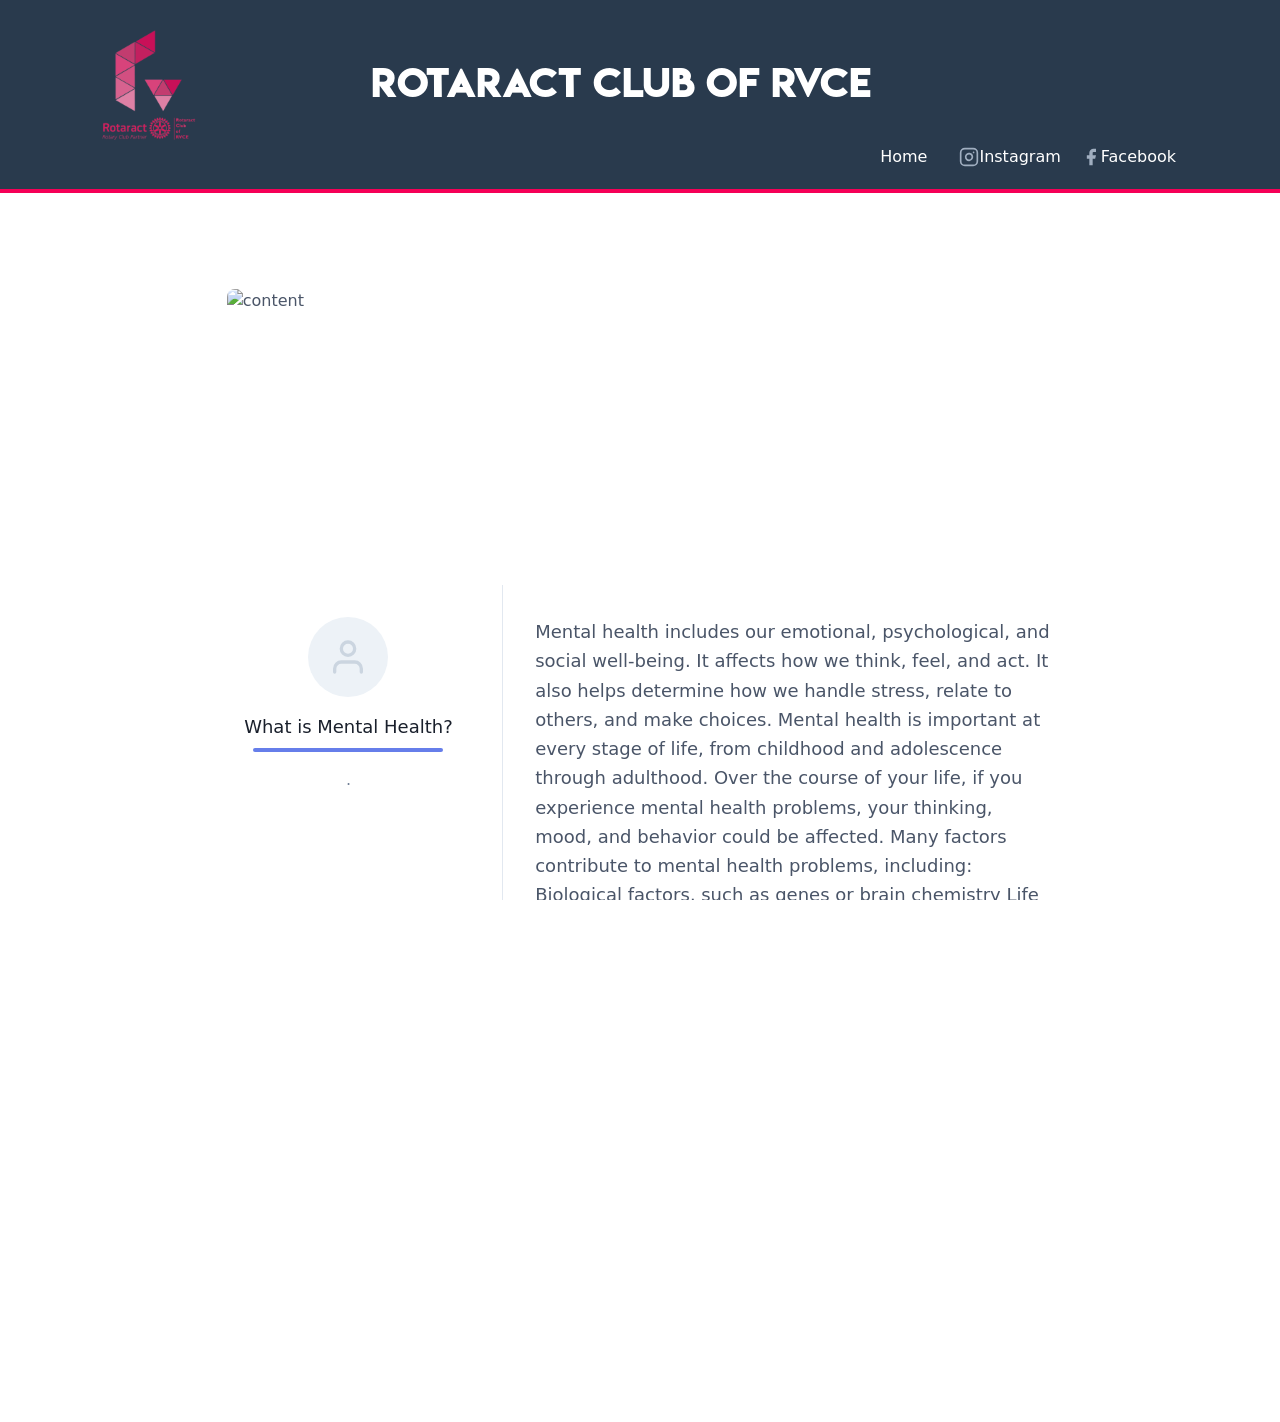
==== index.html @ 93d7a029 "Update index.html" ====
<!DOCTYPE html>
<html lang="en">
<head>
    <meta charset="UTF-8">
    <meta name="viewport" content="width=device-width,initial-scale=1.0">
    <link rel="stylesheet" href="full1.css">
    <link rel="stylesheet" type="text/css"
          href="style.css"/>
    <style>
      #hd{
        background-color:rgb(41, 58, 77);
      }
      
      html,body
{
    width: 100%;
    height: 100%;
    margin: 0px;
    padding: 0px;
    overflow-x: hidden; 
}

@font-face {
  font-family: Lemon;
  src: url(LemonMilkbold.woff);
}

      #hov{
        transition: transform .4s;
        
      }

      #hov:hover{
        transform: scale(1.07);
      }

      #hov1{
        transition: transform .4s;
        opacity: 1;
      }

      #hov1:hover{
        transform: scale(1.1);
      }

      #navhigh{
        transition: .4s;
      }
      
      #navhigh:hover{
        
        color:#4DD0E1;
        
      }

      #t{
     background-image: url("1.1.jpg");
     background-repeat: no-repeat;
     background-size: cover;
     transition: transform .4s;
        opacity: 1;
    
   }

   #t:hover{

    transform: scale(1.1);
   }

   *
   {
     margin:0;
     padding: 0;
     box-sizing:border-box;
     
   }
      
  ::-webkit-scrollbar
  { 
    background:grey;
    width:10px;
   
    filter:  opacity(0.0);
  }

  ::-webkit-scrollbar-thumb{
    background:#B0BEC5;
    border-radius: 6px;
  }

  ::-webkit-scrollbar-thumb:hover{
    background:rgba(26,32,44);
  }


  #but{
    transition: .4s;
  }

  #but:hover{
   background-color:#f50136 ;
   color: white;
  }
    </style>
    <title>Rotaract Club of RVCE</title>
    <link rel = "icon" href =  
"rlogosmall.png" 
        type = "image/x-icon"> 
</head>
<body>



<header class="text-gray-700 body-font" id="hd" style="align-content: center;">
    <div class="container mx-auto flex flex-wrap p-5 flex-col md:flex-row items-center" style="width:90%">
      <a class="flex title-font font-medium items-center text-gray-900 mb-4 md:mb-0">
        <img src="rlogo.png">
          <path d="M12 2L2 7l10 5 10-5-10-5zM2 17l10 5 10-5M2 12l10 5 10-5"></path>
        </svg>
        <span class="ml-3 text-xl"></span>
      </a>
      <div style="padding-left:150px; font-size: 40px; color:White">
          <h1 style="font-family:Lemon;font-size:36px">Rotaract CLub of RVCE</h1>
       </div>   
       <nav class="md:ml-auto flex flex-wrap items-center text-base justify-center" style="color:white;padding-left: 100px;" >
        <a href="/" class="mr-5 hover:text-gray-900" id="navhigh">Home</a>
        <a href="https://www.instagram.com/rotaractrvce/" class="ml-3 text-gray-500">
            <svg fill="none" stroke="currentColor" stroke-linecap="round" stroke-linejoin="round" stroke-width="2" class="w-5 h-5" viewBox="0 0 24 24">
              <rect width="20" height="20" x="2" y="2" rx="5" ry="5"></rect>
              <path d="M16 11.37A4 4 0 1112.63 8 4 4 0 0116 11.37zm1.5-4.87h.01"></path>
            </svg>
          </a>
        <a href="about.html" class="mr-5 hover:text-gray-900" id="navhigh"> Instagram</a>
        <a href="https://www.facebook.com/RotaractRVCE" class="text-gray-500">
            <svg fill="currentColor" stroke-linecap="round" stroke-linejoin="round" stroke-width="2" class="w-5 h-5" viewBox="0 0 24 24">
              <path d="M18 2h-3a5 5 0 00-5 5v3H7v4h3v8h4v-8h3l1-4h-4V7a1 1 0 011-1h3z"></path>
            </svg>
          
          </a>
        <a href="events.html" class="mr-5 hover:text-gray-900" id="navhigh">Facebook</a>
        
      </nav>
    </div> 
  </header>
 
  <hr style=" border-color: #F50057; border-width: 2px;">





  <section class="text-gray-700 body-font">
    <div class="container px-5 py-24 mx-auto flex flex-col">
      <div class="lg:w-4/6 mx-auto">
        <div class="rounded-lg h-64 overflow-hidden">
          <img alt="content" class="object-cover object-center h-full w-full" src="https://dummyimage.com/1200x500">
        </div>
        <div class="flex flex-col sm:flex-row mt-10">
          <div class="sm:w-1/3 text-center sm:pr-8 sm:py-8">
            <div class="w-20 h-20 rounded-full inline-flex items-center justify-center bg-gray-200 text-gray-400">
              <svg fill="none" stroke="currentColor" stroke-linecap="round" stroke-linejoin="round" stroke-width="2" class="w-10 h-10" viewBox="0 0 24 24">
                <path d="M20 21v-2a4 4 0 00-4-4H8a4 4 0 00-4 4v2"></path>
                <circle cx="12" cy="7" r="4"></circle>
              </svg>
            </div>
            <div class="flex flex-col items-center text-center justify-center" style="border-right: black;">
              <h2 class="font-medium title-font mt-4 text-gray-900 text-lg">What is Mental Health?</h2>
              <div class="w-12 h-1 bg-indigo-500 rounded mt-2 mb-4" style="width:190px"></div>
              <p class="text-base text-gray-600">.</p>
            </div>
          </div>
          <div class="sm:w-2/3 sm:pl-8 sm:py-8 sm:border-l border-gray-300 sm:border-t-0 border-t mt-4 pt-4 sm:mt-0 text-center sm:text-left" >
            <p class="leading-relaxed text-lg mb-4">Mental health includes our emotional, psychological, and social well-being. It affects how we think, feel, and act. It also helps determine how we handle stress, relate to others, and make choices. Mental health is important at every stage of life, from childhood and adolescence through adulthood.

                Over the course of your life, if you experience mental health problems, your thinking, mood, and behavior could be affected. Many factors contribute to mental health problems, including:
                
                Biological factors, such as genes or brain chemistry
                Life experiences, such as trauma or abuse
                Family history of mental health problems
                Mental health problems are common but help is available. People with mental health problems can get better and many recover completely.</p>
          
          </div>
        </div>
      </div>
    </div>
  </section>





  <hr style=" border-color: #F50057; border-width: 4px;">
  <footer class="text-gray-700 body-font" style="background-color: rgba(26,32,44); ">
    <div class="container px-5 py-24 mx-auto flex md:items-center lg:items-start md:flex-row md:flex-no-wrap flex-wrap flex-col" style="height:190px; padding-top: 20px;">
      <div class="w-64 flex-shrink-0 md:mx-0 mx-auto text-center md:text-left" >
        <a class="flex title-font font-medium items-center md:justify-start justify-center text-gray-900">
          <img src="rlogo.png">
          <span class="ml-3 text-xl"></span>
        </a>
        <p class="mt-2 text-sm text-gray-500" style="padding-left: 30px;"></p>
      </div>
      <div class="flex-grow flex flex-wrap md:pl-20 -mb-10 md:mt-0 mt-10 md:text-left text-center" style="padding-top: 40px;">
        <div class="lg:w-1/4 md:w-1/2 w-full px-4">
          <a href="index.html"><h2 class="title-font font-medium text-gray-900 tracking-widest text-sm mb-3" style="color:white;">Home</h2></a>
          
        </div>
        <div class="lg:w-1/4 md:w-1/2 w-full px-4">
            <a href="about.html"><h2 class="title-font font-medium text-gray-900 tracking-widest text-sm mb-3" style="color:white;">About</h2></a>
         
        </div>
        <div class="lg:w-1/4 md:w-1/2 w-full px-4">
            <a href="http://rotaractrvce3190.com/events.html"><h2 class="title-font font-medium text-gray-900 tracking-widest text-sm mb-3" style="color:white;">Events</h2></a>
         
        </div>
        <div class="lg:w-1/4 md:w-1/2 w-full px-4">
           <a href=""><h2 class="title-font font-medium text-gray-900 tracking-widest text-sm mb-3" style="color:white;">Board</h2></a>
         
        </div>
      </div>
    </div>

   
    </div>
    <div class="bg-gray-200" style="background-color:rgb(41, 58, 77); ">
        <div class="container mx-auto py-4 px-5 flex flex-wrap flex-col sm:flex-row">
          <p class="text-gray-500 text-sm text-center sm:text-left">Rotaract Club of RVCE
            <a href="http://rotaractrvce3190.com/news.html" rel="noopener noreferrer" class="text-gray-600 ml-1" target="_blank">District 3190</a>
          </p>
          <span class="inline-flex sm:ml-auto sm:mt-0 mt-2 justify-center sm:justify-start">
            <a href="https://www.facebook.com/RotaractRVCE" class="text-gray-500">
              <svg fill="currentColor" stroke-linecap="round" stroke-linejoin="round" stroke-width="2" class="w-5 h-5" viewBox="0 0 24 24">
                <path d="M18 2h-3a5 5 0 00-5 5v3H7v4h3v8h4v-8h3l1-4h-4V7a1 1 0 011-1h3z"></path>
              </svg>
            </a>
            <a class="ml-3 text-gray-500">
              <svg fill="currentColor" stroke-linecap="round" stroke-linejoin="round" stroke-width="2" class="w-5 h-5" viewBox="0 0 24 24">
                <path d="M23 3a10.9 10.9 0 01-3.14 1.53 4.48 4.48 0 00-7.86 3v1A10.66 10.66 0 013 4s-4 9 5 13a11.64 11.64 0 01-7 2c9 5 20 0 20-11.5a4.5 4.5 0 00-.08-.83A7.72 7.72 0 0023 3z"></path>
              </svg>
            </a>
            <a href="https://www.instagram.com/rotaractrvce/" class="ml-3 text-gray-500">
              <svg fill="none" stroke="currentColor" stroke-linecap="round" stroke-linejoin="round" stroke-width="2" class="w-5 h-5" viewBox="0 0 24 24">
                <rect width="20" height="20" x="2" y="2" rx="5" ry="5"></rect>
                <path d="M16 11.37A4 4 0 1112.63 8 4 4 0 0116 11.37zm1.5-4.87h.01"></path>
              </svg>
            </a>
            <a class="ml-3 text-gray-500">
              <svg fill="currentColor" stroke="currentColor" stroke-linecap="round" stroke-linejoin="round" stroke-width="0" class="w-5 h-5" viewBox="0 0 24 24">
                <path stroke="none" d="M16 8a6 6 0 016 6v7h-4v-7a2 2 0 00-2-2 2 2 0 00-2 2v7h-4v-7a6 6 0 016-6zM2 9h4v12H2z"></path>
                <circle cx="4" cy="4" r="2" stroke="none"></circle>
              </svg>
            </a>
          </span>
        </div>
  </footer>


<script>


</script>

</body>
</html>
---- style.css ----
/* #### Generated By: http://www.cufonfonts.com #### */

@font-face {
font-family: 'Lemon/Milk Regular';
font-style: normal;
font-weight: normal;
src: local('Lemon/Milk Regular'), url('LemonMilk.woff') format('woff');
}


@font-face {
font-family: 'Lemon/Milk Regular italic';
font-style: normal;
font-weight: normal;
src: local('Lemon/Milk Regular italic'), url('LemonMilkitalic.woff') format('woff');
}


@font-face {
font-family: 'Lemon/Milk light italic';
font-style: normal;
font-weight: normal;
src: local('Lemon/Milk light italic'), url('LemonMilklightitalic.woff') format('woff');
}


@font-face {
font-family: 'Lemon/Milk Bold';
font-style: normal;
font-weight: normal;
src: local('Lemon/Milk Bold'), url('LemonMilkbold.woff') format('woff');
}


@font-face {
font-family: 'Lemon/Milk Bold';
font-style: normal;
font-weight: normal;
src: local('Lemon/Milk Bold'), url('LemonMilkbolditalic.woff') format('woff');
}


@font-face {
font-family: 'Lemon/Milk light Regular';
font-style: normal;
font-weight: normal;
src: local('Lemon/Milk light Regular'), url('LemonMilklight.woff') format('woff');
}
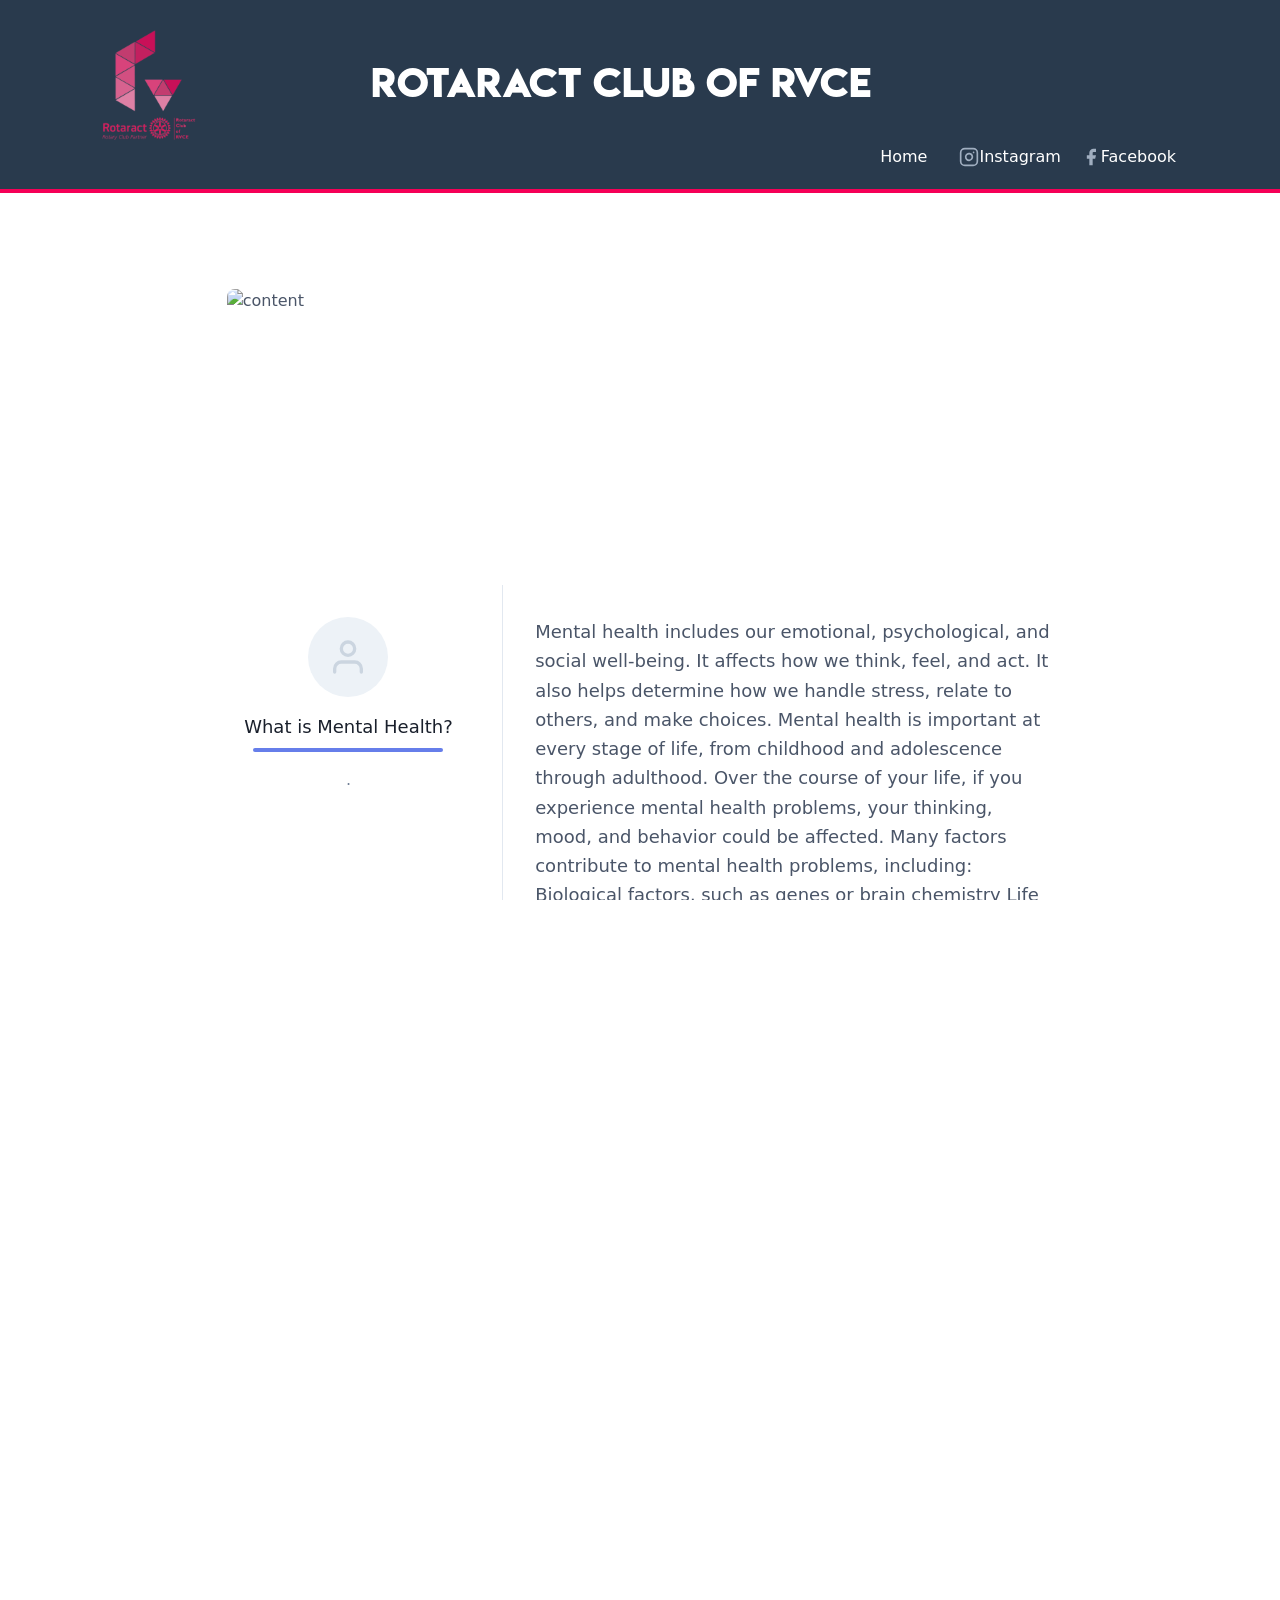
==== commit 98f8ccf3: "Rename Form.html to index.html" ====
--- a/index.html
+++ b/index.html
@@ -185,8 +185,97 @@
     </div>
   </section>
 
-
-
+  <section class="text-gray-700 body-font">
+    <div class="container px-5 py-24 mx-auto flex flex-wrap">
+      <div class="flex flex-wrap -m-4">
+        <div class="p-4 lg:w-1/2 md:w-full">
+          <div class="flex border-2 rounded-lg border-gray-200 p-8 sm:flex-row flex-col">
+            <div class="w-16 h-16 sm:mr-8 sm:mb-0 mb-4 inline-flex items-center justify-center rounded-full bg-indigo-100 text-indigo-500 flex-shrink-0">
+              <svg fill="none" stroke="currentColor" stroke-linecap="round" stroke-linejoin="round" stroke-width="2" class="w-8 h-8" viewBox="0 0 24 24">
+                <path d="M22 12h-4l-3 9L9 3l-3 9H2"></path>
+              </svg>
+            </div>
+            <div class="flex-grow">
+              <h2 class="text-gray-900 text-lg title-font font-medium mb-3">Stress</h2>
+              <p class="leading-relaxed text-base">Randome </p>
+              <a class="mt-3 text-indigo-500 inline-flex items-center">Learn More
+                <svg fill="none" stroke="currentColor" stroke-linecap="round" stroke-linejoin="round" stroke-width="2" class="w-4 h-4 ml-2" viewBox="0 0 24 24">
+                  <path d="M5 12h14M12 5l7 7-7 7"></path>
+                </svg>
+              </a>
+            </div>
+          </div>
+        </div>
+        <div class="p-4 lg:w-1/2 md:w-full">
+          <div class="flex border-2 rounded-lg border-gray-200 p-8 sm:flex-row flex-col">
+            <div class="w-16 h-16 sm:mr-8 sm:mb-0 mb-4 inline-flex items-center justify-center rounded-full bg-indigo-100 text-indigo-500 flex-shrink-0">
+              <svg fill="none" stroke="currentColor" stroke-linecap="round" stroke-linejoin="round" stroke-width="2" class="w-10 h-10" viewBox="0 0 24 24">
+                <path d="M20 21v-2a4 4 0 00-4-4H8a4 4 0 00-4 4v2"></path>
+                <circle cx="12" cy="7" r="4"></circle>
+              </svg>
+            </div>
+            <div class="flex-grow">
+              <h2 class="text-gray-900 text-lg title-font font-medium mb-3">The Catalyzer</h2>
+              <p class="leading-relaxed text-base">Blue bottle crucifix vinyl post-ironic four dollar toast vegan taxidermy. Gastropub indxgo juice poutine.</p>
+              <a class="mt-3 text-indigo-500 inline-flex items-center">Learn More
+                <svg fill="none" stroke="currentColor" stroke-linecap="round" stroke-linejoin="round" stroke-width="2" class="w-4 h-4 ml-2" viewBox="0 0 24 24">
+                  <path d="M5 12h14M12 5l7 7-7 7"></path>
+                </svg>
+              </a>
+            </div>
+          </div>
+        </div>
+      </div>
+    </div>
+  </section>
+
+  <section class="text-gray-700 body-font">
+    <div class="container px-5 py-24 mx-auto flex flex-wrap">
+      <div class="flex flex-wrap -m-4">
+        <div class="p-4 lg:w-1/2 md:w-full">
+          <div class="flex border-2 rounded-lg border-gray-200 p-8 sm:flex-row flex-col">
+            <div class="w-16 h-16 sm:mr-8 sm:mb-0 mb-4 inline-flex items-center justify-center rounded-full bg-indigo-100 text-indigo-500 flex-shrink-0">
+              <svg fill="none" stroke="currentColor" stroke-linecap="round" stroke-linejoin="round" stroke-width="2" class="w-8 h-8" viewBox="0 0 24 24">
+                <path d="M22 12h-4l-3 9L9 3l-3 9H2"></path>
+              </svg>
+            </div>
+            <div class="flex-grow">
+              <h2 class="text-gray-900 text-lg title-font font-medium mb-3">PTSD</h2>
+              <p class="leading-relaxed text-base">What is PTSD</p>
+              <a class="mt-3 text-indigo-500 inline-flex items-center">Learn More
+                <svg fill="none" stroke="currentColor" stroke-linecap="round" stroke-linejoin="round" stroke-width="2" class="w-4 h-4 ml-2" viewBox="0 0 24 24">
+                  <path d="M5 12h14M12 5l7 7-7 7"></path>
+                </svg>
+              </a>
+            </div>
+          </div>
+        </div>
+        <div class="p-4 lg:w-1/2 md:w-full">
+          <div class="flex border-2 rounded-lg border-gray-200 p-8 sm:flex-row flex-col">
+            <div class="w-16 h-16 sm:mr-8 sm:mb-0 mb-4 inline-flex items-center justify-center rounded-full bg-indigo-100 text-indigo-500 flex-shrink-0">
+              <svg fill="none" stroke="currentColor" stroke-linecap="round" stroke-linejoin="round" stroke-width="2" class="w-10 h-10" viewBox="0 0 24 24">
+                <path d="M20 21v-2a4 4 0 00-4-4H8a4 4 0 00-4 4v2"></path>
+                <circle cx="12" cy="7" r="4"></circle>
+              </svg>
+            </div>
+            <div class="flex-grow">
+              <h2 class="text-gray-900 text-lg title-font font-medium mb-3">The Catalyzer</h2>
+              <p class="leading-relaxed text-base">Blue bottle crucifix vinyl post-ironic four dollar toast vegan taxidermy. Gastropub indxgo juice poutine.</p>
+              <a class="mt-3 text-indigo-500 inline-flex items-center">Learn More
+                <svg fill="none" stroke="currentColor" stroke-linecap="round" stroke-linejoin="round" stroke-width="2" class="w-4 h-4 ml-2" viewBox="0 0 24 24">
+                  <path d="M5 12h14M12 5l7 7-7 7"></path>
+                </svg>
+              </a>
+            </div>
+          </div>
+        </div>
+      </div>
+    </div>
+  </section>
+
+<section style="height:1100px;background-color:rgba(203,213,224,var(--text-opacity));">
+  <iframe src="frm.html" style="width:100%" width="640" height="1100" frameborder="0" marginheight="0" marginwidth="0">Loading…</iframe>
+</section>
 
 
   <hr style=" border-color: #F50057; border-width: 4px;">
@@ -256,7 +345,11 @@
 
 <script>
 
-
+if (screen.width <= 800) {
+  document.body.blur();
+      window.alert("Redirecting to Mobile site");
+  window.location = "mobile.html";
+}
 </script>
 
 </body>
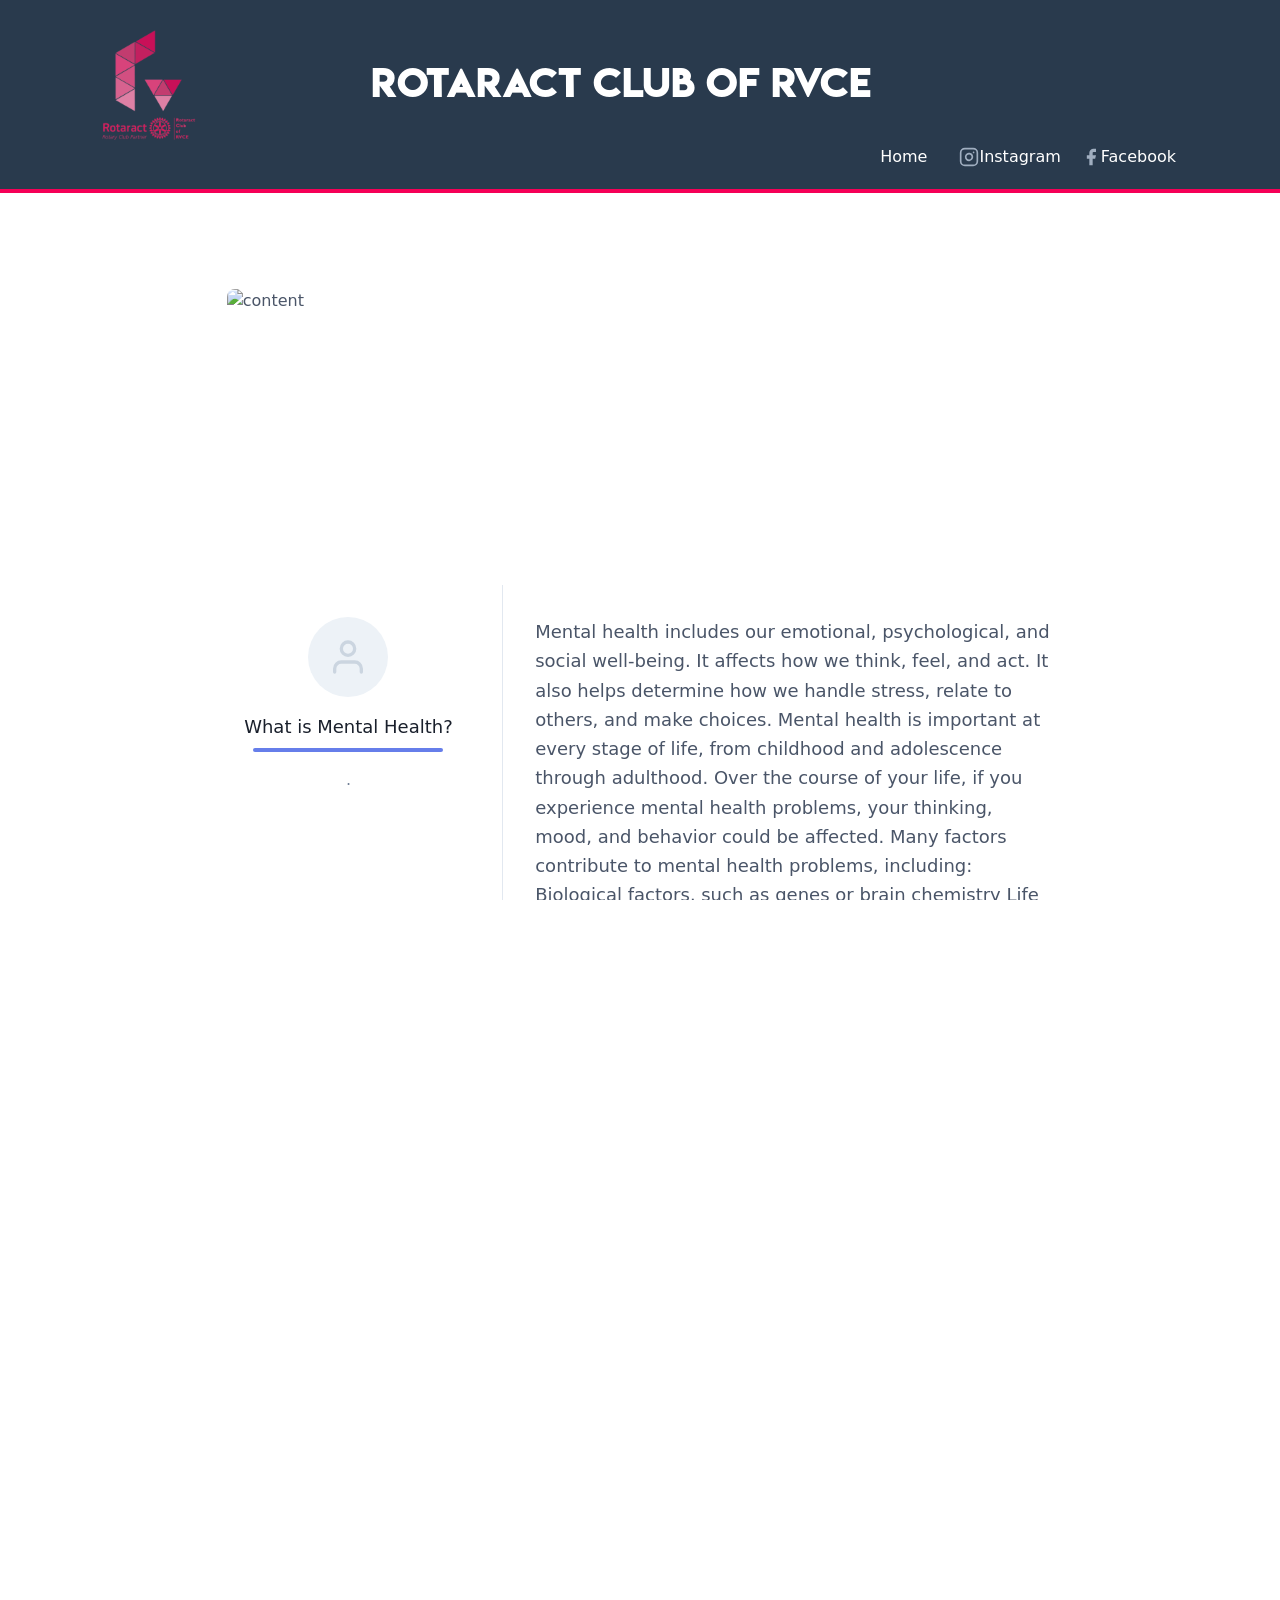
==== commit ef4d4d9f: "Add files via upload" ====
--- a/index.html
+++ b/index.html
@@ -130,14 +130,14 @@
               <path d="M16 11.37A4 4 0 1112.63 8 4 4 0 0116 11.37zm1.5-4.87h.01"></path>
             </svg>
           </a>
-        <a href="about.html" class="mr-5 hover:text-gray-900" id="navhigh"> Instagram</a>
+        <a href="https://www.instagram.com/rotaractrvce/?hl=en" class="mr-5 hover:text-gray-900" id="navhigh"> Instagram</a>
         <a href="https://www.facebook.com/RotaractRVCE" class="text-gray-500">
             <svg fill="currentColor" stroke-linecap="round" stroke-linejoin="round" stroke-width="2" class="w-5 h-5" viewBox="0 0 24 24">
               <path d="M18 2h-3a5 5 0 00-5 5v3H7v4h3v8h4v-8h3l1-4h-4V7a1 1 0 011-1h3z"></path>
             </svg>
           
           </a>
-        <a href="events.html" class="mr-5 hover:text-gray-900" id="navhigh">Facebook</a>
+        <a href="https://www.facebook.com/RotaractRVCE/" class="mr-5 hover:text-gray-900" id="navhigh">Facebook</a>
         
       </nav>
     </div> 
@@ -273,13 +273,14 @@
     </div>
   </section>
 
-<section style="height:1100px;background-color:rgba(203,213,224,var(--text-opacity));">
-  <iframe src="frm.html" style="width:100%" width="640" height="1100" frameborder="0" marginheight="0" marginwidth="0">Loading…</iframe>
+<section style="height:980px;background-color:rgba(203,213,224,var(--text-opacity));">
+  <iframe src="frm.html" style="width:100%" width="640" height="1000" frameborder="0" marginheight="0" marginwidth="0">Loading…</iframe>
 </section>
+<br>
 
 
   <hr style=" border-color: #F50057; border-width: 4px;">
-  <footer class="text-gray-700 body-font" style="background-color: rgba(26,32,44); ">
+    <footer class="text-gray-700 body-font" style="background-color: rgba(26,32,44); ">
     <div class="container px-5 py-24 mx-auto flex md:items-center lg:items-start md:flex-row md:flex-no-wrap flex-wrap flex-col" style="height:190px; padding-top: 20px;">
       <div class="w-64 flex-shrink-0 md:mx-0 mx-auto text-center md:text-left" >
         <a class="flex title-font font-medium items-center md:justify-start justify-center text-gray-900">
@@ -290,7 +291,7 @@
       </div>
       <div class="flex-grow flex flex-wrap md:pl-20 -mb-10 md:mt-0 mt-10 md:text-left text-center" style="padding-top: 40px;">
         <div class="lg:w-1/4 md:w-1/2 w-full px-4">
-          <a href="index.html"><h2 class="title-font font-medium text-gray-900 tracking-widest text-sm mb-3" style="color:white;">Home</h2></a>
+          <a href="http://rotaractrvce3190.com/"><h2 class="title-font font-medium text-gray-900 tracking-widest text-sm mb-3" style="color:white;">Home</h2></a>
           
         </div>
         <div class="lg:w-1/4 md:w-1/2 w-full px-4">
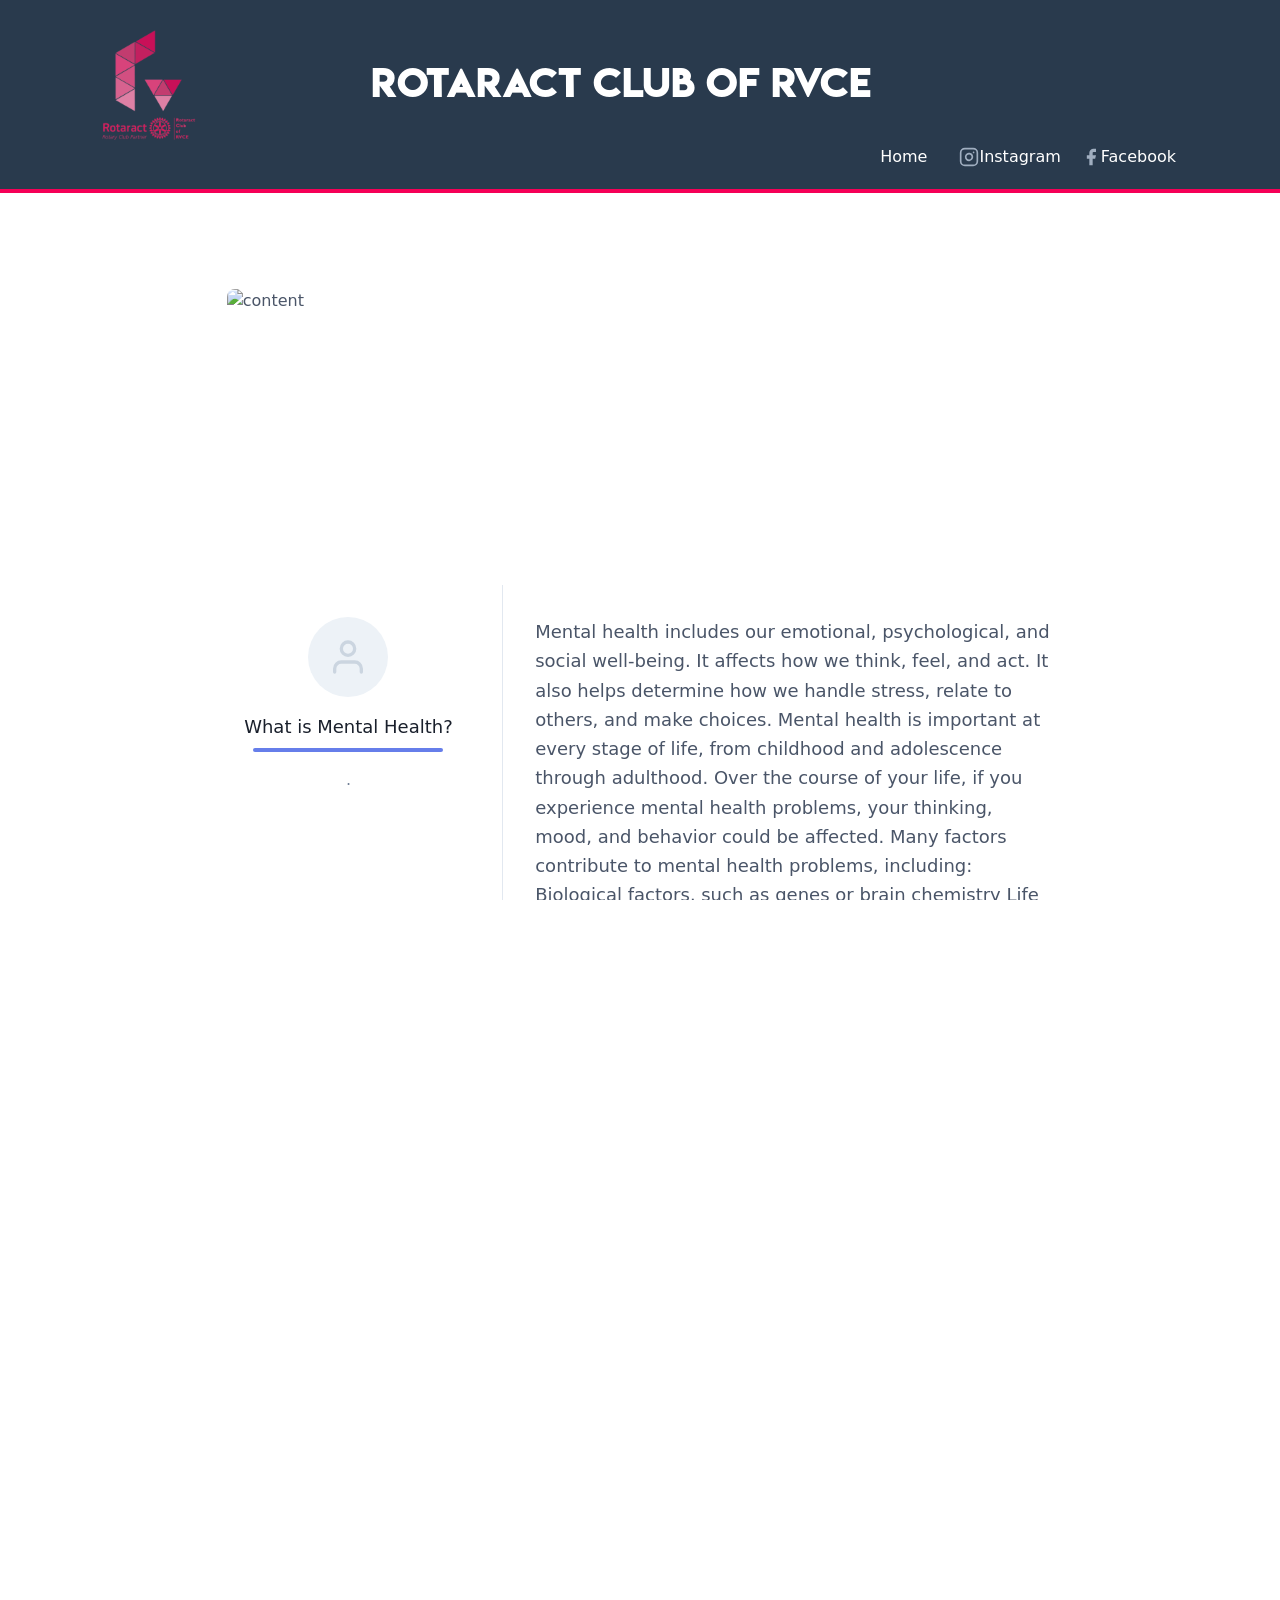
==== commit b5a9129e: "Add files via upload" ====
--- a/index.html
+++ b/index.html
@@ -229,6 +229,50 @@
     </div>
   </section>
 
+  
+  <section class="text-gray-700 body-font">
+    <div class="container px-5 py-24 mx-auto flex flex-wrap">
+      <div class="flex flex-wrap -m-4">
+        <div class="p-4 lg:w-1/2 md:w-full">
+          <div class="flex border-2 rounded-lg border-gray-200 p-8 sm:flex-row flex-col">
+            <div class="w-16 h-16 sm:mr-8 sm:mb-0 mb-4 inline-flex items-center justify-center rounded-full bg-indigo-100 text-indigo-500 flex-shrink-0">
+              <svg fill="none" stroke="currentColor" stroke-linecap="round" stroke-linejoin="round" stroke-width="2" class="w-8 h-8" viewBox="0 0 24 24">
+                <path d="M22 12h-4l-3 9L9 3l-3 9H2"></path>
+              </svg>
+            </div>
+            <div class="flex-grow">
+              <h2 class="text-gray-900 text-lg title-font font-medium mb-3">Stress</h2>
+              <p class="leading-relaxed text-base">Randome </p>
+              <a class="mt-3 text-indigo-500 inline-flex items-center">Learn More
+                <svg fill="none" stroke="currentColor" stroke-linecap="round" stroke-linejoin="round" stroke-width="2" class="w-4 h-4 ml-2" viewBox="0 0 24 24">
+                  <path d="M5 12h14M12 5l7 7-7 7"></path>
+                </svg>
+              </a>
+            </div>
+          </div>
+        </div>
+        <div class="p-4 lg:w-1/2 md:w-full">
+          <div class="flex border-2 rounded-lg border-gray-200 p-8 sm:flex-row flex-col">
+            <div class="w-16 h-16 sm:mr-8 sm:mb-0 mb-4 inline-flex items-center justify-center rounded-full bg-indigo-100 text-indigo-500 flex-shrink-0">
+              <svg fill="none" stroke="currentColor" stroke-linecap="round" stroke-linejoin="round" stroke-width="2" class="w-10 h-10" viewBox="0 0 24 24">
+                <path d="M20 21v-2a4 4 0 00-4-4H8a4 4 0 00-4 4v2"></path>
+                <circle cx="12" cy="7" r="4"></circle>
+              </svg>
+            </div>
+            <div class="flex-grow">
+              <h2 class="text-gray-900 text-lg title-font font-medium mb-3">The Catalyzer</h2>
+              <p class="leading-relaxed text-base">Blue bottle crucifix vinyl post-ironic four dollar toast vegan taxidermy. Gastropub indxgo juice poutine.</p>
+              <a class="mt-3 text-indigo-500 inline-flex items-center">Learn More
+                <svg fill="none" stroke="currentColor" stroke-linecap="round" stroke-linejoin="round" stroke-width="2" class="w-4 h-4 ml-2" viewBox="0 0 24 24">
+                  <path d="M5 12h14M12 5l7 7-7 7"></path>
+                </svg>
+              </a>
+            </div>
+          </div>
+        </div>
+      </div>
+    </div>
+  </section>
   <section class="text-gray-700 body-font">
     <div class="container px-5 py-24 mx-auto flex flex-wrap">
       <div class="flex flex-wrap -m-4">
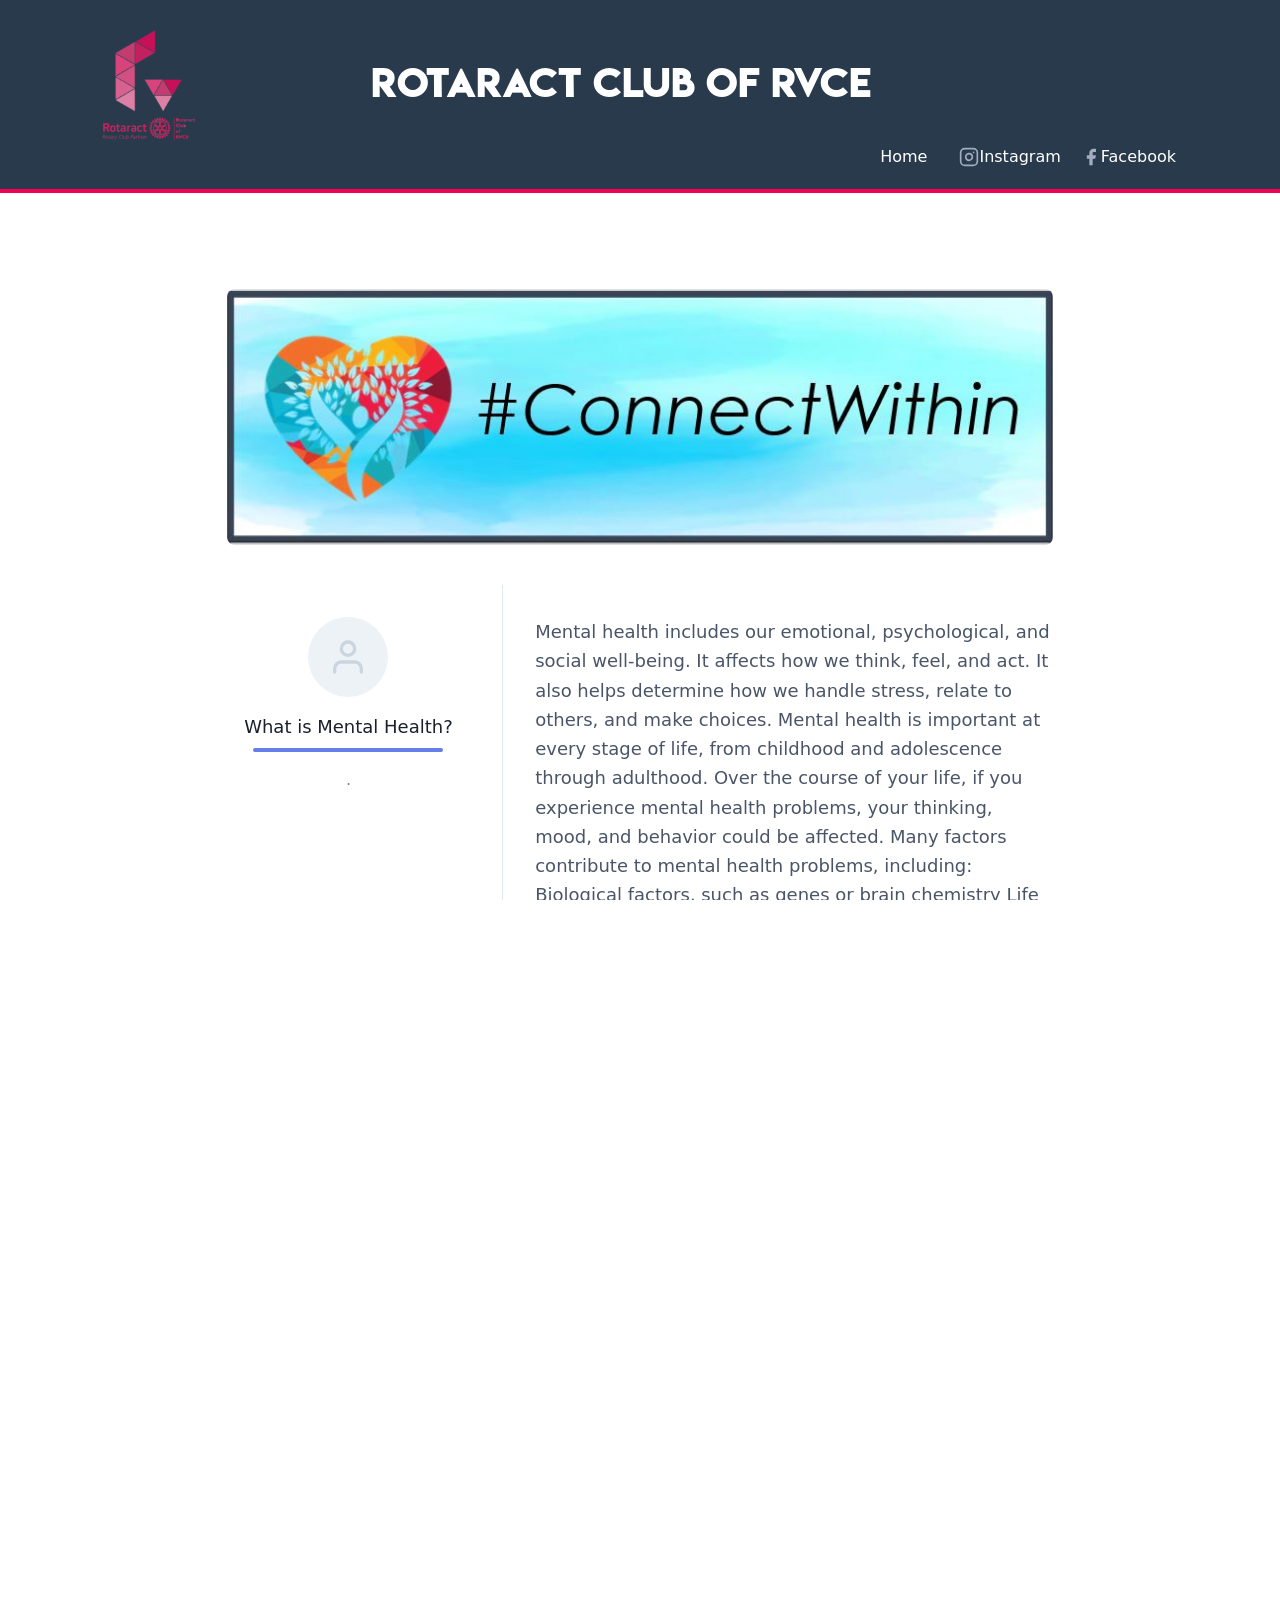
==== commit 489b0b42: "Add files via upload" ====
--- a/index.html
+++ b/index.html
@@ -152,8 +152,8 @@
   <section class="text-gray-700 body-font">
     <div class="container px-5 py-24 mx-auto flex flex-col">
       <div class="lg:w-4/6 mx-auto">
-        <div class="rounded-lg h-64 overflow-hidden">
-          <img alt="content" class="object-cover object-center h-full w-full" src="https://dummyimage.com/1200x500">
+        <div class="rounded-lg h-64 overflow-hidden" style="">
+          <img alt="content" class="object-cover object-center h-full w-full" src="formimg.JPG" style=""> 
         </div>
         <div class="flex flex-col sm:flex-row mt-10">
           <div class="sm:w-1/3 text-center sm:pr-8 sm:py-8">
@@ -317,8 +317,8 @@
     </div>
   </section>
 
-<section style="height:980px;background-color:rgba(203,213,224,var(--text-opacity));">
-  <iframe src="frm.html" style="width:100%" width="640" height="1000" frameborder="0" marginheight="0" marginwidth="0">Loading…</iframe>
+<section style="background-color:rgba(203,213,224,var(--text-opacity));display:flex;height:1477px">
+  <iframe allowtransparency="true" src="https://www.formpl.us/form/1357766008" frameborder="0" style="width:100%;max-height: 100%; border:none;" scrolling="yes"></iframe>
 </section>
 <br>
 
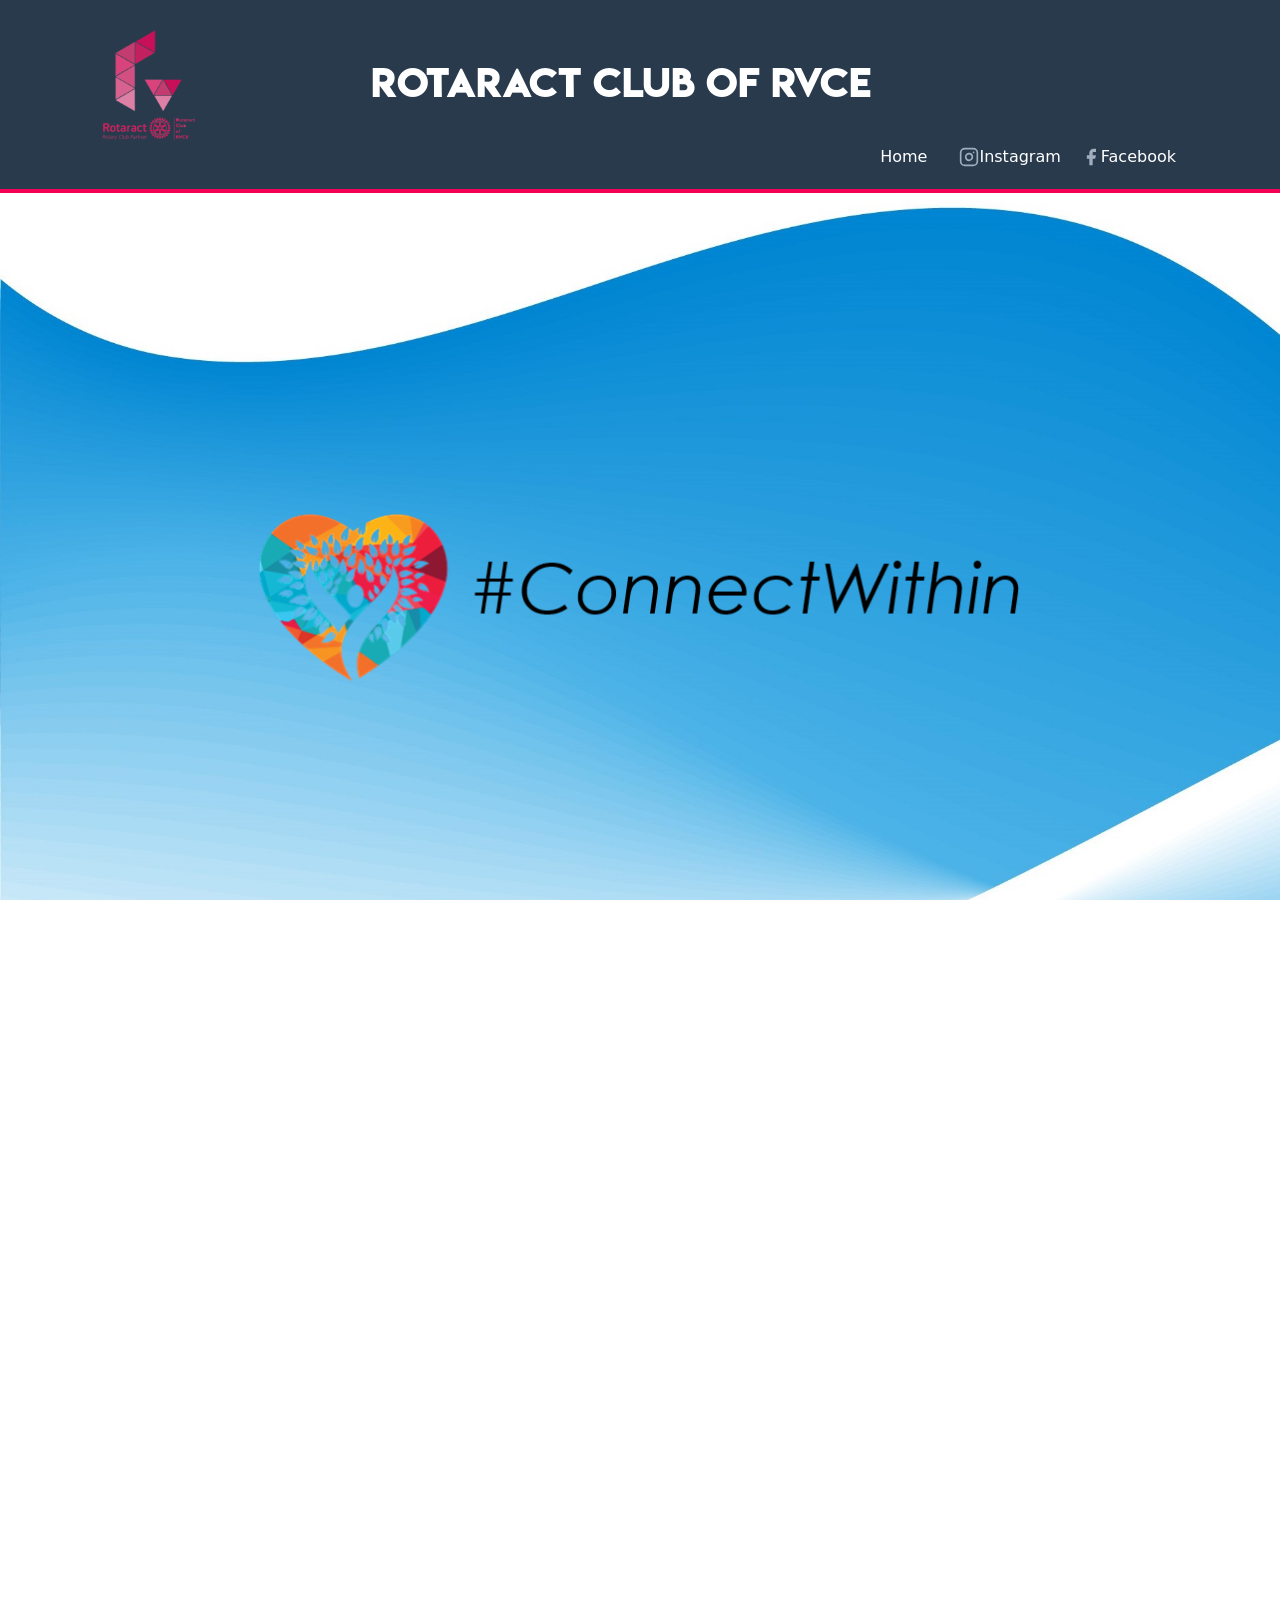
==== commit 0298a6fe: "Add files via upload" ====
--- a/index.html
+++ b/index.html
@@ -149,26 +149,22 @@
 
 
 
-  <section class="text-gray-700 body-font">
-    <div class="container px-5 py-24 mx-auto flex flex-col">
+  <section class="text-gray-700 body-font" style="background-image: url('25495.jpg');background-size:cover;background-repeat: no-repeat;">
+    <div class="container px-5 py-24 mx-auto flex flex-col" style="padding-top: 240px;">
       <div class="lg:w-4/6 mx-auto">
-        <div class="rounded-lg h-64 overflow-hidden" style="">
-          <img alt="content" class="object-cover object-center h-full w-full" src="formimg.JPG" style=""> 
-        </div>
-        <div class="flex flex-col sm:flex-row mt-10">
+        <div class="rounded-lg h-64 overflow-hidden" style="padding-top: 80px;">
+          <img alt="content" class="object-cover object-center h-full w-full" src="connect.png" style=""> 
+        </div>
+        <div class="flex flex-col sm:flex-row mt-10" style="padding-top:260px;color:black" >
           <div class="sm:w-1/3 text-center sm:pr-8 sm:py-8">
-            <div class="w-20 h-20 rounded-full inline-flex items-center justify-center bg-gray-200 text-gray-400">
-              <svg fill="none" stroke="currentColor" stroke-linecap="round" stroke-linejoin="round" stroke-width="2" class="w-10 h-10" viewBox="0 0 24 24">
-                <path d="M20 21v-2a4 4 0 00-4-4H8a4 4 0 00-4 4v2"></path>
-                <circle cx="12" cy="7" r="4"></circle>
-              </svg>
-            </div>
+            
             <div class="flex flex-col items-center text-center justify-center" style="border-right: black;">
               <h2 class="font-medium title-font mt-4 text-gray-900 text-lg">What is Mental Health?</h2>
               <div class="w-12 h-1 bg-indigo-500 rounded mt-2 mb-4" style="width:190px"></div>
               <p class="text-base text-gray-600">.</p>
             </div>
           </div>
+         
           <div class="sm:w-2/3 sm:pl-8 sm:py-8 sm:border-l border-gray-300 sm:border-t-0 border-t mt-4 pt-4 sm:mt-0 text-center sm:text-left" >
             <p class="leading-relaxed text-lg mb-4">Mental health includes our emotional, psychological, and social well-being. It affects how we think, feel, and act. It also helps determine how we handle stress, relate to others, and make choices. Mental health is important at every stage of life, from childhood and adolescence through adulthood.
 
@@ -185,137 +181,105 @@
     </div>
   </section>
 
-  <section class="text-gray-700 body-font">
-    <div class="container px-5 py-24 mx-auto flex flex-wrap">
+  <section class="text-gray-700 body-font" style="background-image: url('522.jpg');background-size:cover;background-repeat: no-repeat;background-attachment: fixed;" >
+    <div class="container px-5 py-24 mx-auto flex flex-wrap" >
       <div class="flex flex-wrap -m-4">
-        <div class="p-4 lg:w-1/2 md:w-full">
-          <div class="flex border-2 rounded-lg border-gray-200 p-8 sm:flex-row flex-col">
-            <div class="w-16 h-16 sm:mr-8 sm:mb-0 mb-4 inline-flex items-center justify-center rounded-full bg-indigo-100 text-indigo-500 flex-shrink-0">
-              <svg fill="none" stroke="currentColor" stroke-linecap="round" stroke-linejoin="round" stroke-width="2" class="w-8 h-8" viewBox="0 0 24 24">
-                <path d="M22 12h-4l-3 9L9 3l-3 9H2"></path>
-              </svg>
-            </div>
-            <div class="flex-grow">
-              <h2 class="text-gray-900 text-lg title-font font-medium mb-3">Stress</h2>
-              <p class="leading-relaxed text-base">Randome </p>
-              <a class="mt-3 text-indigo-500 inline-flex items-center">Learn More
-                <svg fill="none" stroke="currentColor" stroke-linecap="round" stroke-linejoin="round" stroke-width="2" class="w-4 h-4 ml-2" viewBox="0 0 24 24">
-                  <path d="M5 12h14M12 5l7 7-7 7"></path>
-                </svg>
-              </a>
-            </div>
-          </div>
-        </div>
-        <div class="p-4 lg:w-1/2 md:w-full">
-          <div class="flex border-2 rounded-lg border-gray-200 p-8 sm:flex-row flex-col">
-            <div class="w-16 h-16 sm:mr-8 sm:mb-0 mb-4 inline-flex items-center justify-center rounded-full bg-indigo-100 text-indigo-500 flex-shrink-0">
-              <svg fill="none" stroke="currentColor" stroke-linecap="round" stroke-linejoin="round" stroke-width="2" class="w-10 h-10" viewBox="0 0 24 24">
-                <path d="M20 21v-2a4 4 0 00-4-4H8a4 4 0 00-4 4v2"></path>
-                <circle cx="12" cy="7" r="4"></circle>
-              </svg>
-            </div>
-            <div class="flex-grow">
-              <h2 class="text-gray-900 text-lg title-font font-medium mb-3">The Catalyzer</h2>
-              <p class="leading-relaxed text-base">Blue bottle crucifix vinyl post-ironic four dollar toast vegan taxidermy. Gastropub indxgo juice poutine.</p>
-              <a class="mt-3 text-indigo-500 inline-flex items-center">Learn More
-                <svg fill="none" stroke="currentColor" stroke-linecap="round" stroke-linejoin="round" stroke-width="2" class="w-4 h-4 ml-2" viewBox="0 0 24 24">
-                  <path d="M5 12h14M12 5l7 7-7 7"></path>
-                </svg>
-              </a>
-            </div>
-          </div>
-        </div>
+
+        <div class="p-4 lg:w-1/2 md:w-full">
+          <div class="flex border-2 rounded-lg border-gray-200 p-8 sm:flex-row flex-col" style="background-color:rgba(26,32,44);border-color: rgba(26,32,44);color:white">
+            <div class="w-16 h-16 sm:mr-8 sm:mb-0 mb-4 inline-flex items-center justify-center rounded-full bg-indigo-100 text-indigo-500 flex-shrink-0">
+              <svg fill="none" stroke="currentColor" stroke-linecap="round" stroke-linejoin="round" stroke-width="2" class="w-8 h-8" viewBox="0 0 24 24">
+                <path d="M22 12h-4l-3 9L9 3l-3 9H2"></path>
+              </svg>
+            </div>
+            <div class="flex-grow">
+              <h2 class="text-gray-900 text-lg title-font font-medium mb-3" style="color:#F50057">Stress</h2>
+              <p class="leading-relaxed text-base">Randome </p>
+              
+            </div>
+          </div>
+        </div>
+
+        <div class="p-4 lg:w-1/2 md:w-full">
+          <div class="flex border-2 rounded-lg border-gray-200 p-8 sm:flex-row flex-col" style="background-color:rgba(26,32,44);border-color: rgba(26,32,44);color:white">
+            <div class="w-16 h-16 sm:mr-8 sm:mb-0 mb-4 inline-flex items-center justify-center rounded-full bg-indigo-100 text-indigo-500 flex-shrink-0">
+              <svg fill="none" stroke="currentColor" stroke-linecap="round" stroke-linejoin="round" stroke-width="2" class="w-8 h-8" viewBox="0 0 24 24">
+                <path d="M22 12h-4l-3 9L9 3l-3 9H2"></path>
+              </svg>
+            </div>
+            <div class="flex-grow">
+              <h2 class="text-gray-900 text-lg title-font font-medium mb-3" style="color:#F50057">Stress</h2>
+              <p class="leading-relaxed text-base">Randome </p>
+              
+            </div>
+          </div>
+        </div>
+
+        <div class="p-4 lg:w-1/2 md:w-full">
+          <div class="flex border-2 rounded-lg border-gray-200 p-8 sm:flex-row flex-col" style="background-color:rgba(26,32,44);border-color: rgba(26,32,44);color:white">
+            <div class="w-16 h-16 sm:mr-8 sm:mb-0 mb-4 inline-flex items-center justify-center rounded-full bg-indigo-100 text-indigo-500 flex-shrink-0">
+              <svg fill="none" stroke="currentColor" stroke-linecap="round" stroke-linejoin="round" stroke-width="2" class="w-8 h-8" viewBox="0 0 24 24">
+                <path d="M22 12h-4l-3 9L9 3l-3 9H2"></path>
+              </svg>
+            </div>
+            <div class="flex-grow">
+              <h2 class="text-gray-900 text-lg title-font font-medium mb-3" style="color:#F50057">Stress</h2>
+              <p class="leading-relaxed text-base">Randome </p>
+              
+            </div>
+          </div>
+        </div>
+        <div class="p-4 lg:w-1/2 md:w-full">
+          <div class="flex border-2 rounded-lg border-gray-200 p-8 sm:flex-row flex-col" style="background-color:rgba(26,32,44);border-color: rgba(26,32,44);color:white">
+            <div class="w-16 h-16 sm:mr-8 sm:mb-0 mb-4 inline-flex items-center justify-center rounded-full bg-indigo-100 text-indigo-500 flex-shrink-0">
+              <svg fill="none" stroke="currentColor" stroke-linecap="round" stroke-linejoin="round" stroke-width="2" class="w-8 h-8" viewBox="0 0 24 24">
+                <path d="M22 12h-4l-3 9L9 3l-3 9H2"></path>
+              </svg>
+            </div>
+            <div class="flex-grow">
+              <h2 class="text-gray-900 text-lg title-font font-medium mb-3" style="color:#F50057">Stress</h2>
+              <p class="leading-relaxed text-base">Randome </p>
+              
+            </div>
+          </div>
+        </div>
+        <div class="p-4 lg:w-1/2 md:w-full">
+          <div class="flex border-2 rounded-lg border-gray-200 p-8 sm:flex-row flex-col" style="background-color:rgba(26,32,44);border-color: rgba(26,32,44);color:white">
+            <div class="w-16 h-16 sm:mr-8 sm:mb-0 mb-4 inline-flex items-center justify-center rounded-full bg-indigo-100 text-indigo-500 flex-shrink-0">
+              <svg fill="none" stroke="currentColor" stroke-linecap="round" stroke-linejoin="round" stroke-width="2" class="w-8 h-8" viewBox="0 0 24 24">
+                <path d="M22 12h-4l-3 9L9 3l-3 9H2"></path>
+              </svg>
+            </div>
+            <div class="flex-grow">
+              <h2 class="text-gray-900 text-lg title-font font-medium mb-3" style="color:#F50057">Stress</h2>
+              <p class="leading-relaxed text-base">Randome </p>
+              
+            </div>
+          </div>
+        </div>
+
+        <div class="p-4 lg:w-1/2 md:w-full">
+          <div class="flex border-2 rounded-lg border-gray-200 p-8 sm:flex-row flex-col" style="background-color:rgba(26,32,44);border-color: rgba(26,32,44);color:white">
+            <div class="w-16 h-16 sm:mr-8 sm:mb-0 mb-4 inline-flex items-center justify-center rounded-full bg-indigo-100 text-indigo-500 flex-shrink-0">
+              <svg fill="none" stroke="currentColor" stroke-linecap="round" stroke-linejoin="round" stroke-width="2" class="w-8 h-8" viewBox="0 0 24 24">
+                <path d="M22 12h-4l-3 9L9 3l-3 9H2"></path>
+              </svg>
+            </div>
+            <div class="flex-grow">
+              <h2 class="text-gray-900 text-lg title-font font-medium mb-3" style="color:#F50057">Stress</h2>
+              <p class="leading-relaxed text-base">Randome </p>
+              
+            </div>
+          </div>
+        </div>
+
+       
+
       </div>
     </div>
   </section>
 
   
-  <section class="text-gray-700 body-font">
-    <div class="container px-5 py-24 mx-auto flex flex-wrap">
-      <div class="flex flex-wrap -m-4">
-        <div class="p-4 lg:w-1/2 md:w-full">
-          <div class="flex border-2 rounded-lg border-gray-200 p-8 sm:flex-row flex-col">
-            <div class="w-16 h-16 sm:mr-8 sm:mb-0 mb-4 inline-flex items-center justify-center rounded-full bg-indigo-100 text-indigo-500 flex-shrink-0">
-              <svg fill="none" stroke="currentColor" stroke-linecap="round" stroke-linejoin="round" stroke-width="2" class="w-8 h-8" viewBox="0 0 24 24">
-                <path d="M22 12h-4l-3 9L9 3l-3 9H2"></path>
-              </svg>
-            </div>
-            <div class="flex-grow">
-              <h2 class="text-gray-900 text-lg title-font font-medium mb-3">Stress</h2>
-              <p class="leading-relaxed text-base">Randome </p>
-              <a class="mt-3 text-indigo-500 inline-flex items-center">Learn More
-                <svg fill="none" stroke="currentColor" stroke-linecap="round" stroke-linejoin="round" stroke-width="2" class="w-4 h-4 ml-2" viewBox="0 0 24 24">
-                  <path d="M5 12h14M12 5l7 7-7 7"></path>
-                </svg>
-              </a>
-            </div>
-          </div>
-        </div>
-        <div class="p-4 lg:w-1/2 md:w-full">
-          <div class="flex border-2 rounded-lg border-gray-200 p-8 sm:flex-row flex-col">
-            <div class="w-16 h-16 sm:mr-8 sm:mb-0 mb-4 inline-flex items-center justify-center rounded-full bg-indigo-100 text-indigo-500 flex-shrink-0">
-              <svg fill="none" stroke="currentColor" stroke-linecap="round" stroke-linejoin="round" stroke-width="2" class="w-10 h-10" viewBox="0 0 24 24">
-                <path d="M20 21v-2a4 4 0 00-4-4H8a4 4 0 00-4 4v2"></path>
-                <circle cx="12" cy="7" r="4"></circle>
-              </svg>
-            </div>
-            <div class="flex-grow">
-              <h2 class="text-gray-900 text-lg title-font font-medium mb-3">The Catalyzer</h2>
-              <p class="leading-relaxed text-base">Blue bottle crucifix vinyl post-ironic four dollar toast vegan taxidermy. Gastropub indxgo juice poutine.</p>
-              <a class="mt-3 text-indigo-500 inline-flex items-center">Learn More
-                <svg fill="none" stroke="currentColor" stroke-linecap="round" stroke-linejoin="round" stroke-width="2" class="w-4 h-4 ml-2" viewBox="0 0 24 24">
-                  <path d="M5 12h14M12 5l7 7-7 7"></path>
-                </svg>
-              </a>
-            </div>
-          </div>
-        </div>
-      </div>
-    </div>
-  </section>
-  <section class="text-gray-700 body-font">
-    <div class="container px-5 py-24 mx-auto flex flex-wrap">
-      <div class="flex flex-wrap -m-4">
-        <div class="p-4 lg:w-1/2 md:w-full">
-          <div class="flex border-2 rounded-lg border-gray-200 p-8 sm:flex-row flex-col">
-            <div class="w-16 h-16 sm:mr-8 sm:mb-0 mb-4 inline-flex items-center justify-center rounded-full bg-indigo-100 text-indigo-500 flex-shrink-0">
-              <svg fill="none" stroke="currentColor" stroke-linecap="round" stroke-linejoin="round" stroke-width="2" class="w-8 h-8" viewBox="0 0 24 24">
-                <path d="M22 12h-4l-3 9L9 3l-3 9H2"></path>
-              </svg>
-            </div>
-            <div class="flex-grow">
-              <h2 class="text-gray-900 text-lg title-font font-medium mb-3">PTSD</h2>
-              <p class="leading-relaxed text-base">What is PTSD</p>
-              <a class="mt-3 text-indigo-500 inline-flex items-center">Learn More
-                <svg fill="none" stroke="currentColor" stroke-linecap="round" stroke-linejoin="round" stroke-width="2" class="w-4 h-4 ml-2" viewBox="0 0 24 24">
-                  <path d="M5 12h14M12 5l7 7-7 7"></path>
-                </svg>
-              </a>
-            </div>
-          </div>
-        </div>
-        <div class="p-4 lg:w-1/2 md:w-full">
-          <div class="flex border-2 rounded-lg border-gray-200 p-8 sm:flex-row flex-col">
-            <div class="w-16 h-16 sm:mr-8 sm:mb-0 mb-4 inline-flex items-center justify-center rounded-full bg-indigo-100 text-indigo-500 flex-shrink-0">
-              <svg fill="none" stroke="currentColor" stroke-linecap="round" stroke-linejoin="round" stroke-width="2" class="w-10 h-10" viewBox="0 0 24 24">
-                <path d="M20 21v-2a4 4 0 00-4-4H8a4 4 0 00-4 4v2"></path>
-                <circle cx="12" cy="7" r="4"></circle>
-              </svg>
-            </div>
-            <div class="flex-grow">
-              <h2 class="text-gray-900 text-lg title-font font-medium mb-3">The Catalyzer</h2>
-              <p class="leading-relaxed text-base">Blue bottle crucifix vinyl post-ironic four dollar toast vegan taxidermy. Gastropub indxgo juice poutine.</p>
-              <a class="mt-3 text-indigo-500 inline-flex items-center">Learn More
-                <svg fill="none" stroke="currentColor" stroke-linecap="round" stroke-linejoin="round" stroke-width="2" class="w-4 h-4 ml-2" viewBox="0 0 24 24">
-                  <path d="M5 12h14M12 5l7 7-7 7"></path>
-                </svg>
-              </a>
-            </div>
-          </div>
-        </div>
-      </div>
-    </div>
-  </section>
 
 <section style="background-color:rgba(203,213,224,var(--text-opacity));display:flex;height:1477px">
   <iframe allowtransparency="true" src="https://www.formpl.us/form/1357766008" frameborder="0" style="width:100%;max-height: 100%; border:none;" scrolling="yes"></iframe>
